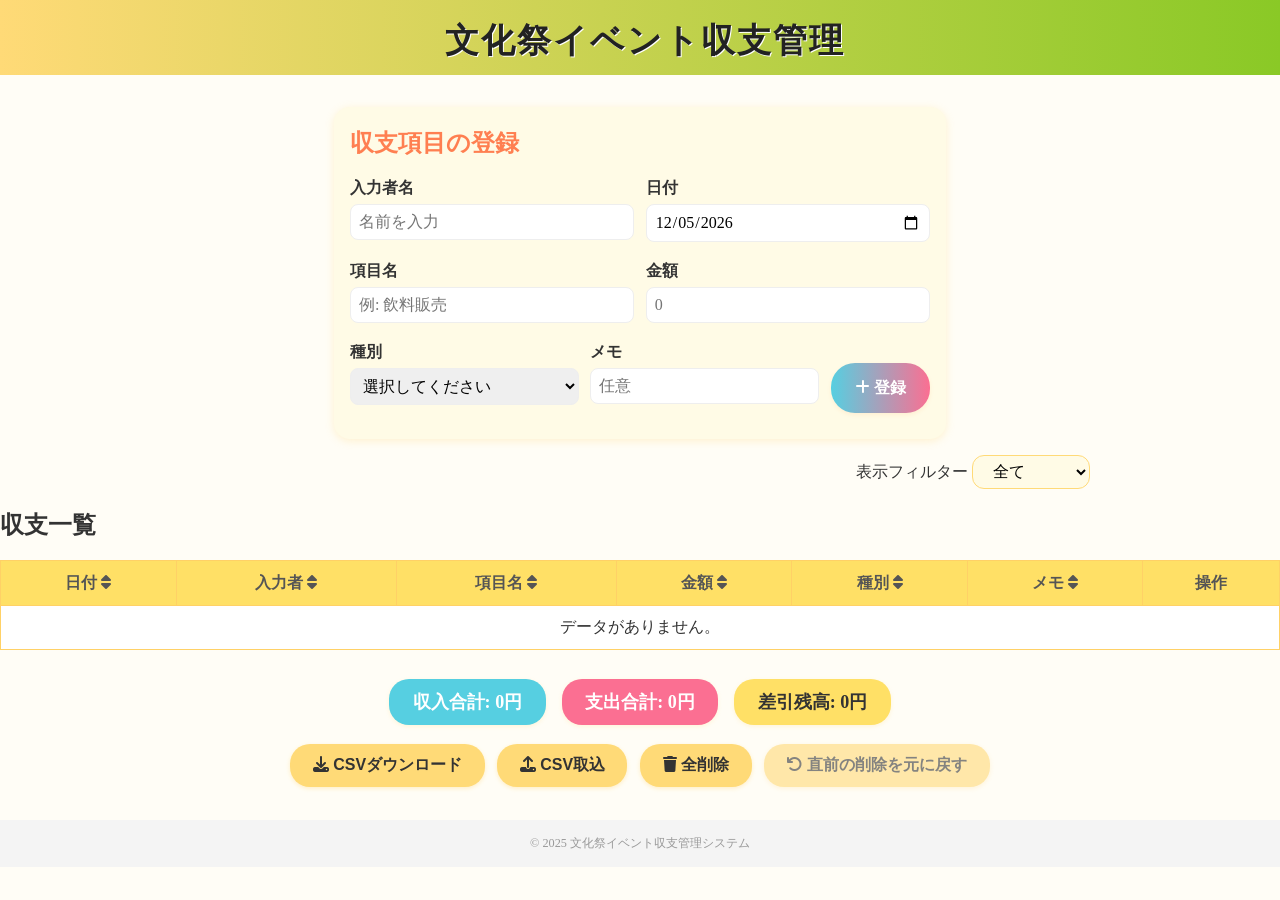
==== index.html @ 30faf842 "初回コミット" ====
<!DOCTYPE html>
<html lang="ja">
<head>
  <meta charset="UTF-8" />
  <meta name="viewport" content="width=device-width, initial-scale=1" />
  <title>文化祭イベント収支管理</title>
  <!-- 教科書体Webフォント（BIZ UD明朝を近似使用） -->
  <link href="https://fonts.googleapis.com/css2?family=BIZ+UDMincho:wght@400;700&display=swap" rel="stylesheet">
  <!-- アイコンCDN -->
  <link rel="stylesheet" href="https://cdnjs.cloudflare.com/ajax/libs/font-awesome/6.5.0/css/all.min.css" />
  <link rel="stylesheet" href="style.css" />
</head>
<body>
  <header>
    <h1><i class="fa-solid fa-sparkles"></i> 文化祭イベント収支管理</h1>
  </header>

  <main>
    <section class="form-section">
      <h2>収支項目の登録</h2>
      <form id="entry-form" autocomplete="off">
        <label>
          入力者名
          <input type="text" id="username" maxlength="20" placeholder="名前を入力" required />
        </label>
        <label>
          日付
          <input type="date" id="date" required />
        </label>
        <label>
          項目名
          <input type="text" id="item" maxlength="50" placeholder="例: 飲料販売" required />
        </label>
        <label>
          金額
          <input type="number" id="amount" min="0" step="1" placeholder="0" required />
        </label>
        <label>
          種別
          <select id="type" required>
            <option value="">選択してください</option>
            <option value="income">収入</option>
            <option value="expense">支出</option>
          </select>
        </label>
        <label>
          メモ
          <input type="text" id="memo" maxlength="50" placeholder="任意" />
        </label>
        <button type="submit" id="submit-btn">
          <i class="fa-solid fa-plus"></i> 登録
        </button>
        <button type="button" id="reset-btn" style="display:none;">
          <i class="fa-solid fa-rotate-left"></i> キャンセル
        </button>
      </form>
    </section>

    <section class="filter-section">
      <label>
        表示フィルター
        <select id="filter-type">
          <option value="all">全て</option>
          <option value="income">収入のみ</option>
          <option value="expense">支出のみ</option>
        </select>
      </label>
    </section>

    <section class="list-section">
      <h2>収支一覧</h2>
      <div class="table-scroll">
        <table id="entry-table">
          <thead>
            <tr>
              <th data-sort="date">日付 <i class="fa-solid fa-sort"></i></th>
              <th data-sort="username">入力者 <i class="fa-solid fa-sort"></i></th>
              <th data-sort="item">項目名 <i class="fa-solid fa-sort"></i></th>
              <th data-sort="amount">金額 <i class="fa-solid fa-sort"></i></th>
              <th data-sort="type">種別 <i class="fa-solid fa-sort"></i></th>
              <th data-sort="memo">メモ <i class="fa-solid fa-sort"></i></th>
              <th>操作</th>
            </tr>
          </thead>
          <tbody>
            <!-- JSで行を挿入 -->
          </tbody>
        </table>
      </div>
      <div class="pagination" id="pagination"></div>

      <div class="summary">
        <span id="total-income" class="summary-badge income">収入合計: 0円</span>
        <span id="total-expense" class="summary-badge expense">支出合計: 0円</span>
        <span id="balance" class="summary-badge balance">差引残高: 0円</span>
      </div>

      <div class="utility-buttons">
        <button id="download-csv"><i class="fa-solid fa-download"></i> CSVダウンロード</button>
        <input type="file" id="upload-csv" accept=".csv" style="display:none;" />
        <button id="upload-csv-btn"><i class="fa-solid fa-upload"></i> CSV取込</button>
        <button id="delete-all"><i class="fa-solid fa-trash"></i> 全削除</button>
        <button id="undo-btn" disabled><i class="fa-solid fa-undo"></i> 直前の削除を元に戻す</button>
      </div>
    </section>
  </main>

  <footer>
    <small>&copy; 2025 文化祭イベント収支管理システム</small>
  </footer>
  <script src="app.js"></script>
</body>
</html>
---- style.css ----
body {
  font-family: 'BIZ UD明朝', 'Yu Kyokasho', 'YuKyokasho', '游教科書体', 'Yu Mincho', serif;
  margin: 0;
  background: #fffdf6;
  color: #333;
}
header {
  background: linear-gradient(90deg, #ffda77 0%, #8ac926 100%);
  padding: 1.2em 0 0.7em 0;
  text-align: center;
}
header h1 {
  margin: 0;
  font-size: 2.1em;
  color: #222;
  letter-spacing: 0.06em;
  text-shadow: 1px 1px 0 #fff;
}
.form-section {
  background: #fffbe6;
  border-radius: 16px;
  box-shadow: 0 2px 8px #ffd16644;
  max-width: 580px;
  margin: 2em auto 1em auto;
  padding: 1.2em 1em 1.6em 1em;
}
.form-section h2 {
  margin-top: 0;
  color: #ff7f51;
  font-weight: bold;
}
#entry-form {
  display: flex;
  flex-wrap: wrap;
  gap: 0.7em 2%;
}
#entry-form label {
  flex: 1 1 220px;
  display: flex;
  flex-direction: column;
  margin-bottom: 0.5em;
  font-weight: bold;
}
#entry-form input, #entry-form select {
  font-family: inherit;
  font-size: 1em;
  margin-top: 0.3em;
  padding: 0.5em;
  border-radius: 8px;
  border: 1px solid #eee;
  outline: none;
  transition: border 0.2s;
}
#entry-form input:focus, #entry-form select:focus {
  border: 1.5px solid #8ac926;
}
#entry-form button {
  margin-top: 1.3em;
  padding: 0.7em 1.5em;
  font-size: 1em;
  background: linear-gradient(90deg, #56cfe1, #fb6f92);
  color: #fff;
  border: none;
  border-radius: 24px;
  font-weight: bold;
  cursor: pointer;
  transition: background 0.2s;
  box-shadow: 0 2px 4px #fa7e1e18;
}
#entry-form button:hover {
  background: linear-gradient(90deg, #fb6f92, #56cfe1);
}
.filter-section {
  text-align: right;
  max-width: 900px;
  margin: 1em auto 0.3em auto;
}
.filter-section select {
  padding: 0.4em 1em;
  border-radius: 12px;
  border: 1px solid #ffda77;
  background: #fffbe6;
  font-size: 1em;
}
.table-scroll {
  overflow-x: auto;
}
#entry-table {
  width: 100%;
  min-width: 720px;
  border-collapse: collapse;
  background: #fff;
  margin-bottom: 0.7em;
}
#entry-table th, #entry-table td {
  border: 1px solid #ffd166;
  padding: 0.7em 0.5em;
  text-align: center;
  font-size: 1em;
}
#entry-table th {
  background: #ffe066;
  color: #555;
  position: relative;
  cursor: pointer;
  user-select: none;
}
#entry-table th:hover {
  background: #ffb703;
}
#entry-table tr:nth-child(even) {
  background: #fffbe6;
}
#entry-table .edit-btn, #entry-table .delete-btn {
  padding: 0.4em 0.9em;
  border: none;
  border-radius: 14px;
  margin: 0 0.2em;
  font-size: 0.95em;
  cursor: pointer;
  transition: background 0.1s;
}
#entry-table .edit-btn {
  background: #8ac926;
  color: #fff;
}
#entry-table .edit-btn:hover {
  background: #56cfe1;
}
#entry-table .delete-btn {
  background: #fb6f92;
  color: #fff;
}
#entry-table .delete-btn:hover {
  background: #ff7f51;
}
.summary {
  display: flex;
  flex-wrap: wrap;
  gap: 1em;
  justify-content: center;
  align-items: center;
  margin: 0.7em 0;
}
.summary-badge {
  font-weight: bold;
  padding: 0.6em 1.3em;
  border-radius: 20px;
  font-size: 1.13em;
  box-shadow: 0 1.5px 4px #ffd16633;
}
.summary-badge.income { background: #56cfe1; color: #fff; }
.summary-badge.expense { background: #fb6f92; color: #fff; }
.summary-badge.balance { background: #ffe066; color: #333; }
.utility-buttons {
  display: flex;
  flex-wrap: wrap;
  gap: 0.8em;
  justify-content: center;
  margin-top: 1.2em;
}
.utility-buttons button {
  padding: 0.7em 1.4em;
  background: #ffda77;
  border: none;
  border-radius: 20px;
  font-weight: bold;
  font-size: 1em;
  color: #333;
  cursor: pointer;
  transition: background 0.2s;
  box-shadow: 0 1.5px 4px #ffd16655;
}
.utility-buttons button:disabled {
  opacity: 0.6;
  cursor: not-allowed;
}
.utility-buttons button:hover:not(:disabled) {
  background: #8ac926;
  color: #fff;
}
.utility-buttons input[type="file"] {
  display: none;
}
.pagination {
  text-align: center;
  margin: 1.1em 0 0.6em 0;
}
.pagination button {
  padding: 0.38em 0.8em;
  margin: 0 0.15em;
  border-radius: 8px;
  border: none;
  background: #ffe066;
  color: #555;
  font-weight: bold;
  cursor: pointer;
  font-size: 1em;
}
.pagination button.active,
.pagination button:hover {
  background: #ff7f51;
  color: #fff;
}
footer {
  text-align: center;
  padding: 1em 0;
  background: #f4f4f4;
  color: #999;
  margin-top: 2.2em;
  font-size: 0.92em;
}
@media (max-width: 600px) {
  .form-section, .filter-section, .list-section {
    max-width: 98vw;
    margin-left: auto;
    margin-right: auto;
    padding: 1em 0.2em;
  }
  #entry-form {
    flex-direction: column;
    gap: 0.7em 0;
  }
  #entry-table {
    min-width: 600px;
    font-size: 0.97em;
  }
  .summary-badge {
    font-size: 1em;
    padding: 0.5em 1em;
  }
  .utility-buttons {
    flex-direction: column;
    align-items: stretch;
    gap: 0.5em;
  }
}
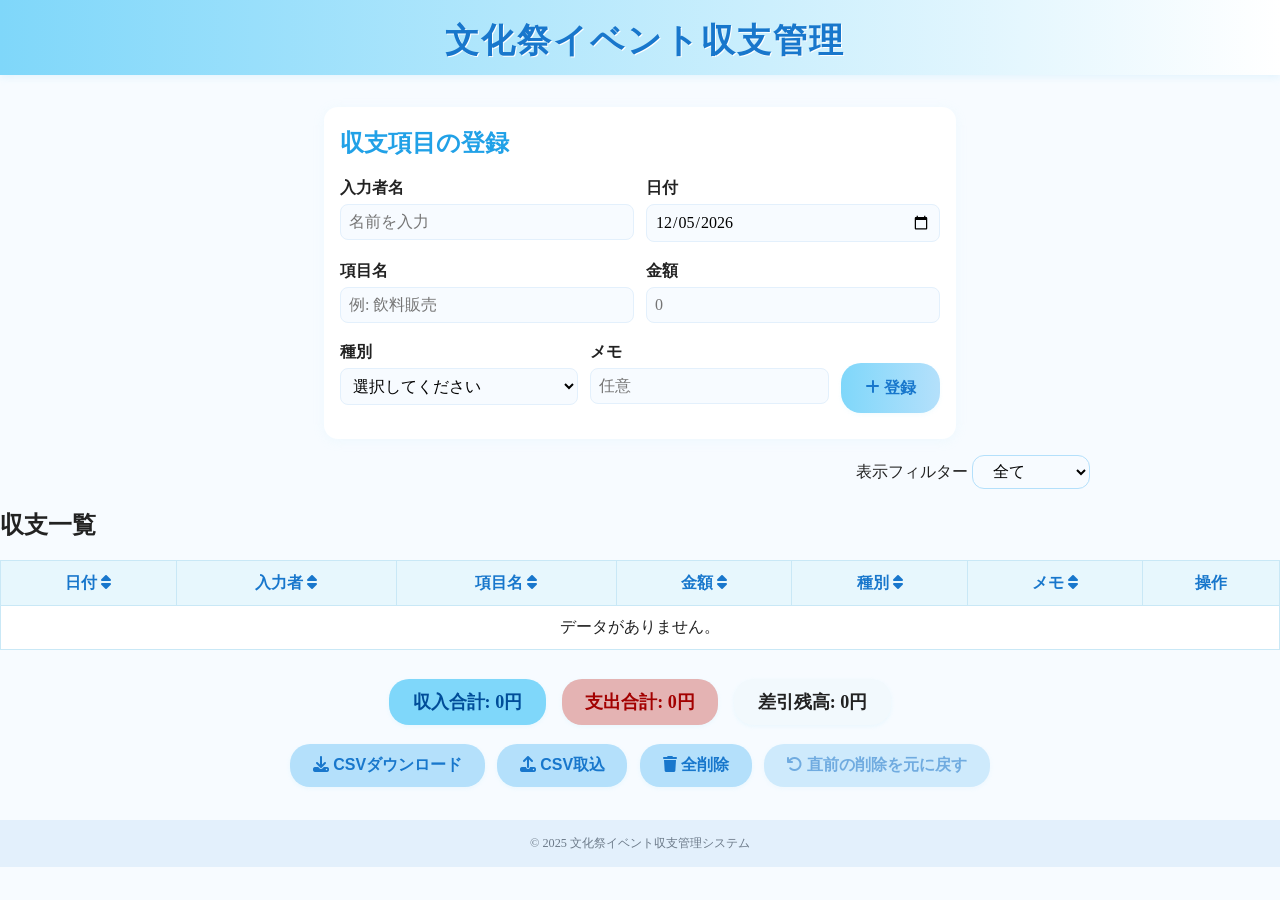
==== commit b0f48a34: "デザインとCSVエクスポートの修正" ====
--- a/index.html
+++ b/index.html
@@ -4,9 +4,9 @@
   <meta charset="UTF-8" />
   <meta name="viewport" content="width=device-width, initial-scale=1" />
   <title>文化祭イベント収支管理</title>
-  <!-- 教科書体Webフォント（BIZ UD明朝を近似使用） -->
+  <!-- BIZ UD明朝（教科書体近似） -->
   <link href="https://fonts.googleapis.com/css2?family=BIZ+UDMincho:wght@400;700&display=swap" rel="stylesheet">
-  <!-- アイコンCDN -->
+  <!-- FontAwesome for icons -->
   <link rel="stylesheet" href="https://cdnjs.cloudflare.com/ajax/libs/font-awesome/6.5.0/css/all.min.css" />
   <link rel="stylesheet" href="style.css" />
 </head>
@@ -14,7 +14,6 @@
   <header>
     <h1><i class="fa-solid fa-sparkles"></i> 文化祭イベント収支管理</h1>
   </header>
-
   <main>
     <section class="form-section">
       <h2>収支項目の登録</h2>
@@ -88,13 +87,11 @@
         </table>
       </div>
       <div class="pagination" id="pagination"></div>
-
       <div class="summary">
         <span id="total-income" class="summary-badge income">収入合計: 0円</span>
         <span id="total-expense" class="summary-badge expense">支出合計: 0円</span>
         <span id="balance" class="summary-badge balance">差引残高: 0円</span>
       </div>
-
       <div class="utility-buttons">
         <button id="download-csv"><i class="fa-solid fa-download"></i> CSVダウンロード</button>
         <input type="file" id="upload-csv" accept=".csv" style="display:none;" />
@@ -104,7 +101,6 @@
       </div>
     </section>
   </main>
-
   <footer>
     <small>&copy; 2025 文化祭イベント収支管理システム</small>
   </footer>
--- a/style.css
+++ b/style.css
@@ -1,32 +1,36 @@
 body {
   font-family: 'BIZ UD明朝', 'Yu Kyokasho', 'YuKyokasho', '游教科書体', 'Yu Mincho', serif;
   margin: 0;
-  background: #fffdf6;
-  color: #333;
-}
+  background: #f7fbff;
+  color: #222;
+}
+
 header {
-  background: linear-gradient(90deg, #ffda77 0%, #8ac926 100%);
+  background: linear-gradient(90deg, #7fd7fa 0%, #ffffff 100%);
   padding: 1.2em 0 0.7em 0;
   text-align: center;
+  box-shadow: 0 2px 8px #b5e3fa55;
 }
 header h1 {
   margin: 0;
   font-size: 2.1em;
-  color: #222;
+  color: #1877cc;
   letter-spacing: 0.06em;
   text-shadow: 1px 1px 0 #fff;
 }
+
+/* 入力フォーム */
 .form-section {
-  background: #fffbe6;
-  border-radius: 16px;
-  box-shadow: 0 2px 8px #ffd16644;
-  max-width: 580px;
+  background: #ffffff;
+  border-radius: 14px;
+  box-shadow: 0 2px 12px #b2ebfa22;
+  max-width: 600px;
   margin: 2em auto 1em auto;
   padding: 1.2em 1em 1.6em 1em;
 }
 .form-section h2 {
   margin-top: 0;
-  color: #ff7f51;
+  color: #21a1e7;
   font-weight: bold;
 }
 #entry-form {
@@ -47,28 +51,30 @@
   margin-top: 0.3em;
   padding: 0.5em;
   border-radius: 8px;
-  border: 1px solid #eee;
+  border: 1px solid #e3f0fc;
   outline: none;
   transition: border 0.2s;
+  background: #f7fbff;
 }
 #entry-form input:focus, #entry-form select:focus {
-  border: 1.5px solid #8ac926;
+  border: 1.5px solid #21a1e7;
 }
 #entry-form button {
   margin-top: 1.3em;
   padding: 0.7em 1.5em;
   font-size: 1em;
-  background: linear-gradient(90deg, #56cfe1, #fb6f92);
-  color: #fff;
-  border: none;
-  border-radius: 24px;
+  background: linear-gradient(90deg, #7fd7fa, #b4e0fb);
+  color: #1877cc;
+  border: none;
+  border-radius: 20px;
   font-weight: bold;
   cursor: pointer;
   transition: background 0.2s;
-  box-shadow: 0 2px 4px #fa7e1e18;
+  box-shadow: 0 2px 4px #b2ebfa24;
 }
 #entry-form button:hover {
-  background: linear-gradient(90deg, #fb6f92, #56cfe1);
+  background: linear-gradient(90deg, #b4e0fb, #7fd7fa);
+  color: #004d99;
 }
 .filter-section {
   text-align: right;
@@ -78,8 +84,8 @@
 .filter-section select {
   padding: 0.4em 1em;
   border-radius: 12px;
-  border: 1px solid #ffda77;
-  background: #fffbe6;
+  border: 1px solid #b4e0fb;
+  background: #f7fbff;
   font-size: 1em;
 }
 .table-scroll {
@@ -93,23 +99,23 @@
   margin-bottom: 0.7em;
 }
 #entry-table th, #entry-table td {
-  border: 1px solid #ffd166;
+  border: 1px solid #c9e8f6;
   padding: 0.7em 0.5em;
   text-align: center;
   font-size: 1em;
 }
 #entry-table th {
-  background: #ffe066;
-  color: #555;
+  background: #e7f7fd;
+  color: #1877cc;
   position: relative;
   cursor: pointer;
   user-select: none;
 }
 #entry-table th:hover {
-  background: #ffb703;
+  background: #b4e0fb;
 }
 #entry-table tr:nth-child(even) {
-  background: #fffbe6;
+  background: #f2f9fd;
 }
 #entry-table .edit-btn, #entry-table .delete-btn {
   padding: 0.4em 0.9em;
@@ -121,18 +127,20 @@
   transition: background 0.1s;
 }
 #entry-table .edit-btn {
-  background: #8ac926;
+  background: #7fd7fa;
+  color: #1877cc;
+}
+#entry-table .edit-btn:hover {
+  background: #21a1e7;
   color: #fff;
 }
-#entry-table .edit-btn:hover {
-  background: #56cfe1;
-}
 #entry-table .delete-btn {
-  background: #fb6f92;
+  background: #e4b3b3;
+  color: #a30000;
+}
+#entry-table .delete-btn:hover {
+  background: #c9e8f6;
   color: #fff;
-}
-#entry-table .delete-btn:hover {
-  background: #ff7f51;
 }
 .summary {
   display: flex;
@@ -147,11 +155,13 @@
   padding: 0.6em 1.3em;
   border-radius: 20px;
   font-size: 1.13em;
-  box-shadow: 0 1.5px 4px #ffd16633;
-}
-.summary-badge.income { background: #56cfe1; color: #fff; }
-.summary-badge.expense { background: #fb6f92; color: #fff; }
-.summary-badge.balance { background: #ffe066; color: #333; }
+  box-shadow: 0 1.5px 4px #b2ebfa33;
+  background: #e7f7fd;
+  color: #1877cc;
+}
+.summary-badge.income { background: #7fd7fa; color: #004d99; }
+.summary-badge.expense { background: #e4b3b3; color: #a30000; }
+.summary-badge.balance { background: #f2f9fd; color: #222; }
 .utility-buttons {
   display: flex;
   flex-wrap: wrap;
@@ -161,23 +171,23 @@
 }
 .utility-buttons button {
   padding: 0.7em 1.4em;
-  background: #ffda77;
+  background: #b4e0fb;
   border: none;
   border-radius: 20px;
   font-weight: bold;
   font-size: 1em;
-  color: #333;
+  color: #1877cc;
   cursor: pointer;
   transition: background 0.2s;
-  box-shadow: 0 1.5px 4px #ffd16655;
+  box-shadow: 0 1.5px 4px #b2ebfa33;
 }
 .utility-buttons button:disabled {
   opacity: 0.6;
   cursor: not-allowed;
 }
 .utility-buttons button:hover:not(:disabled) {
-  background: #8ac926;
-  color: #fff;
+  background: #7fd7fa;
+  color: #004d99;
 }
 .utility-buttons input[type="file"] {
   display: none;
@@ -191,28 +201,28 @@
   margin: 0 0.15em;
   border-radius: 8px;
   border: none;
-  background: #ffe066;
-  color: #555;
+  background: #e7f7fd;
+  color: #1877cc;
   font-weight: bold;
   cursor: pointer;
   font-size: 1em;
 }
 .pagination button.active,
 .pagination button:hover {
-  background: #ff7f51;
+  background: #7fd7fa;
   color: #fff;
 }
 footer {
   text-align: center;
   padding: 1em 0;
-  background: #f4f4f4;
-  color: #999;
+  background: #e3f0fc;
+  color: #6c7a89;
   margin-top: 2.2em;
   font-size: 0.92em;
 }
-@media (max-width: 600px) {
+@media (max-width: 700px) {
   .form-section, .filter-section, .list-section {
-    max-width: 98vw;
+    max-width: 99vw;
     margin-left: auto;
     margin-right: auto;
     padding: 1em 0.2em;
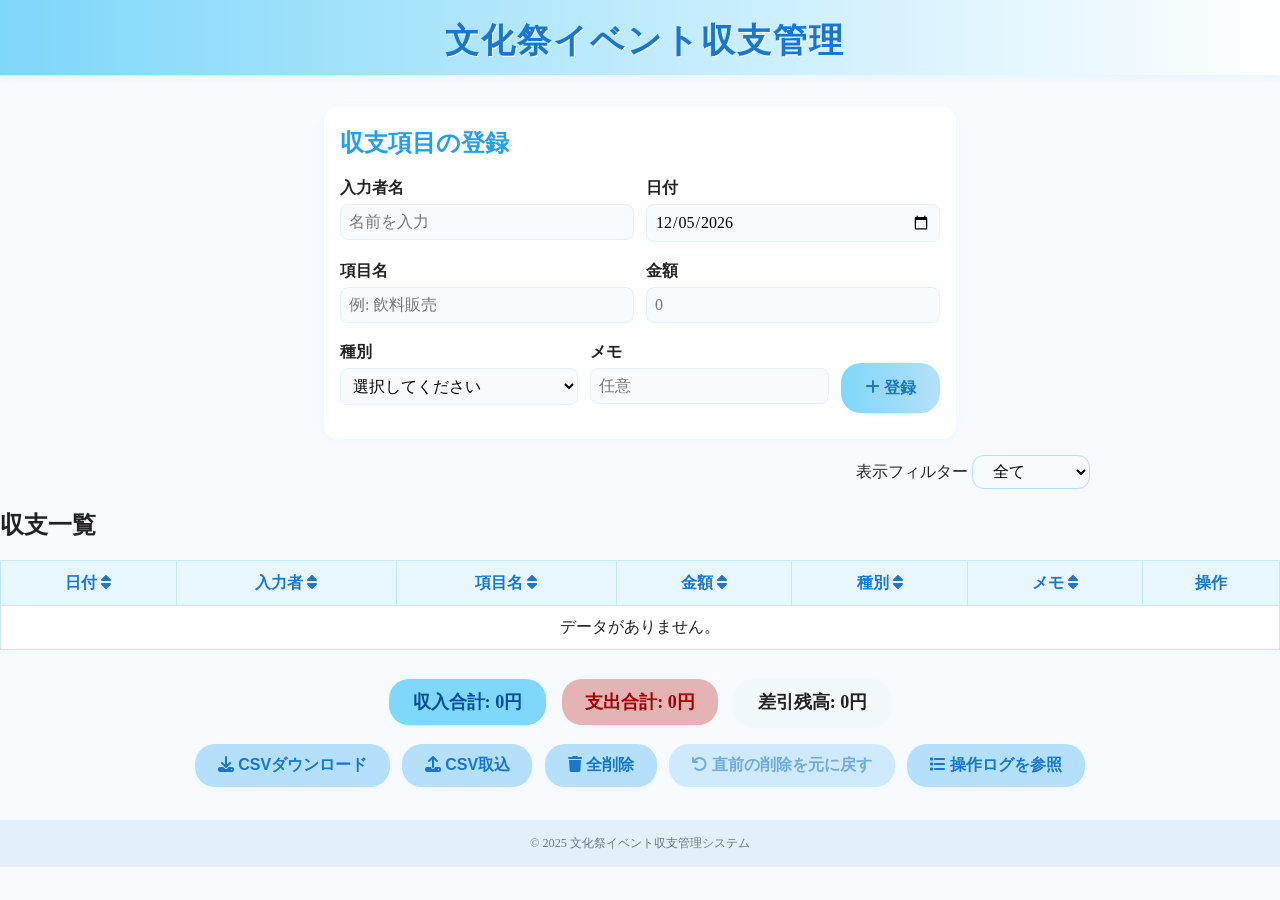
==== commit 753bd45f: "操作ログ機能の追加とUI改善" ====
--- a/index.html
+++ b/index.html
@@ -6,7 +6,6 @@
   <title>文化祭イベント収支管理</title>
   <!-- BIZ UD明朝（教科書体近似） -->
   <link href="https://fonts.googleapis.com/css2?family=BIZ+UDMincho:wght@400;700&display=swap" rel="stylesheet">
-  <!-- FontAwesome for icons -->
   <link rel="stylesheet" href="https://cdnjs.cloudflare.com/ajax/libs/font-awesome/6.5.0/css/all.min.css" />
   <link rel="stylesheet" href="style.css" />
 </head>
@@ -98,8 +97,19 @@
         <button id="upload-csv-btn"><i class="fa-solid fa-upload"></i> CSV取込</button>
         <button id="delete-all"><i class="fa-solid fa-trash"></i> 全削除</button>
         <button id="undo-btn" disabled><i class="fa-solid fa-undo"></i> 直前の削除を元に戻す</button>
+        <button id="show-log-btn"><i class="fa-solid fa-list"></i> 操作ログを参照</button>
       </div>
     </section>
+
+    <!-- 操作ログモーダル -->
+    <div id="log-modal" class="modal" style="display:none;">
+      <div class="modal-content">
+        <span id="close-log-modal" class="close">&times;</span>
+        <h3>操作ログ</h3>
+        <ul id="log-list"></ul>
+      </div>
+    </div>
+
   </main>
   <footer>
     <small>&copy; 2025 文化祭イベント収支管理システム</small>
--- a/style.css
+++ b/style.css
@@ -245,3 +245,52 @@
     gap: 0.5em;
   }
 }
+/* ...これまでのスタイル... */
+
+/* 操作ログモーダル */
+.modal {
+  position: fixed;
+  z-index: 1000;
+  left: 0; top: 0;
+  width: 100vw; height: 100vh;
+  background: rgba(0,0,0,0.18);
+  display: flex;
+  align-items: center;
+  justify-content: center;
+}
+.modal-content {
+  background: #fff;
+  padding: 2em 1.2em 1.3em 1.2em;
+  border-radius: 12px;
+  min-width: 320px;
+  max-width: 95vw;
+  max-height: 80vh;
+  overflow-y: auto;
+  box-shadow: 0 4px 24px #21a1e733;
+  position: relative;
+}
+.close {
+  position: absolute;
+  top: 10px; right: 18px;
+  font-size: 2em;
+  color: #aaa;
+  cursor: pointer;
+  transition: color 0.2s;
+}
+.close:hover {
+  color: #21a1e7;
+}
+#log-list {
+  padding-left: 1.1em;
+  margin-top: 1em;
+  list-style: disc inside;
+  font-size: 1em;
+  color: #444;
+  max-height: 60vh;
+  overflow-y: auto;
+}
+#log-list li {
+  margin-bottom: 0.6em;
+  border-bottom: 1px dotted #c9e8f6;
+  padding-bottom: 0.2em;
+}
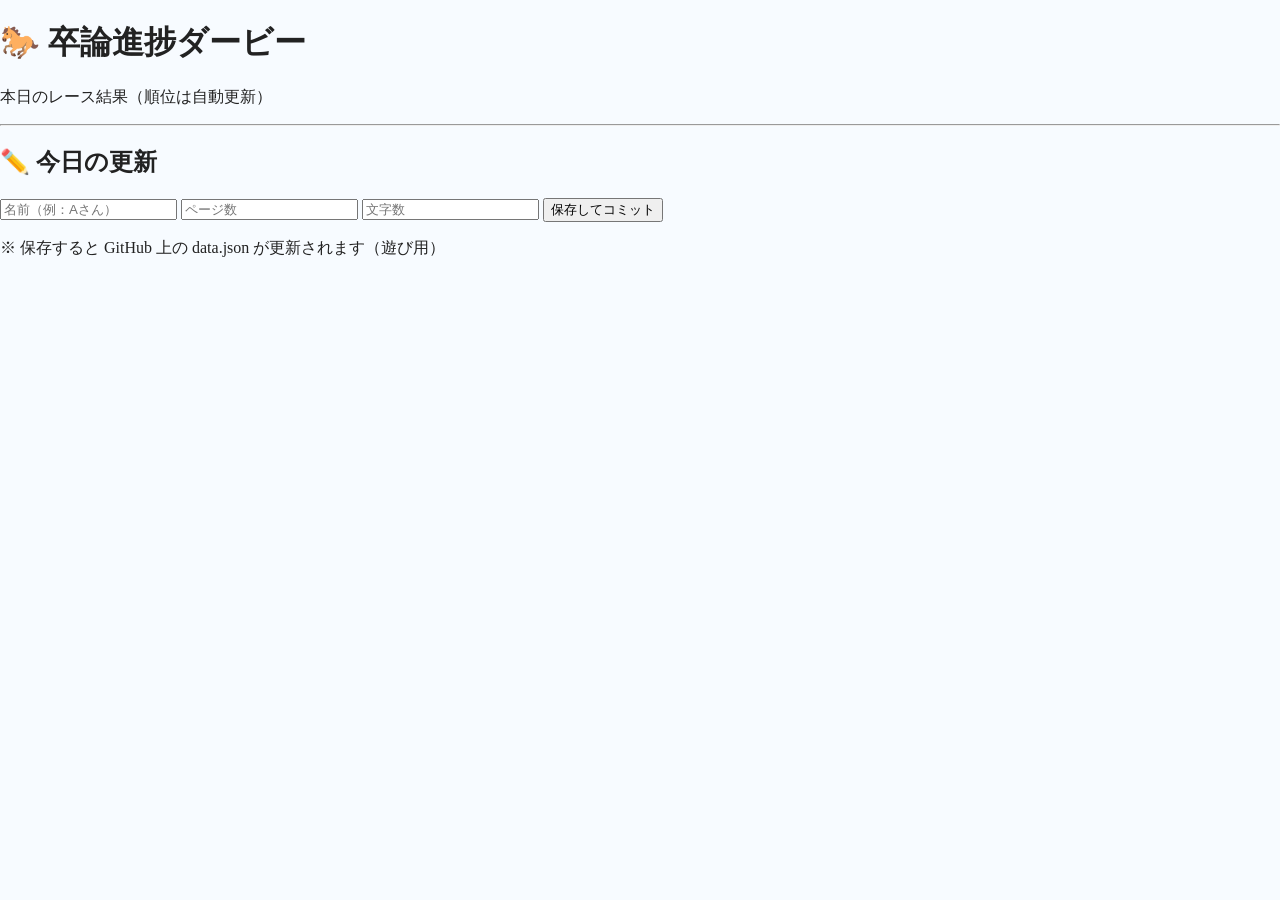
==== commit 6f4f1c95: "Revise index.html for new project theme and features Updated the HTML structure and content to refle" ====
--- a/index.html
+++ b/index.html
@@ -1,119 +1,32 @@
 <!DOCTYPE html>
 <html lang="ja">
 <head>
-  <meta charset="UTF-8" />
-  <meta name="viewport" content="width=device-width, initial-scale=1" />
-  <title>文化祭イベント収支管理</title>
-  <!-- BIZ UD明朝（教科書体近似） -->
-  <link href="https://fonts.googleapis.com/css2?family=BIZ+UDMincho:wght@400;700&display=swap" rel="stylesheet">
-  <link rel="stylesheet" href="https://cdnjs.cloudflare.com/ajax/libs/font-awesome/6.5.0/css/all.min.css" />
-  <link rel="stylesheet" href="style.css" />
+  <meta charset="UTF-8">
+  <title>🐎 卒論進捗ダービー</title>
+  <link rel="stylesheet" href="style.css">
 </head>
 <body>
-  <header>
-    <h1><i class="fa-solid fa-sparkles"></i> 文化祭イベント収支管理</h1>
-  </header>
-  <main>
-    <section class="form-section">
-      <h2>収支項目の登録</h2>
-      <form id="entry-form" autocomplete="off">
-        <label>
-          入力者名
-          <input type="text" id="username" maxlength="20" placeholder="名前を入力" required />
-        </label>
-        <label>
-          日付
-          <input type="date" id="date" required />
-        </label>
-        <label>
-          項目名
-          <input type="text" id="item" maxlength="50" placeholder="例: 飲料販売" required />
-        </label>
-        <label>
-          金額
-          <input type="number" id="amount" min="0" step="1" placeholder="0" required />
-        </label>
-        <label>
-          種別
-          <select id="type" required>
-            <option value="">選択してください</option>
-            <option value="income">収入</option>
-            <option value="expense">支出</option>
-          </select>
-        </label>
-        <label>
-          メモ
-          <input type="text" id="memo" maxlength="50" placeholder="任意" />
-        </label>
-        <button type="submit" id="submit-btn">
-          <i class="fa-solid fa-plus"></i> 登録
-        </button>
-        <button type="button" id="reset-btn" style="display:none;">
-          <i class="fa-solid fa-rotate-left"></i> キャンセル
-        </button>
-      </form>
-    </section>
 
-    <section class="filter-section">
-      <label>
-        表示フィルター
-        <select id="filter-type">
-          <option value="all">全て</option>
-          <option value="income">収入のみ</option>
-          <option value="expense">支出のみ</option>
-        </select>
-      </label>
-    </section>
+  <h1>🐎 卒論進捗ダービー</h1>
+  <p class="subtitle">本日のレース結果（順位は自動更新）</p>
 
-    <section class="list-section">
-      <h2>収支一覧</h2>
-      <div class="table-scroll">
-        <table id="entry-table">
-          <thead>
-            <tr>
-              <th data-sort="date">日付 <i class="fa-solid fa-sort"></i></th>
-              <th data-sort="username">入力者 <i class="fa-solid fa-sort"></i></th>
-              <th data-sort="item">項目名 <i class="fa-solid fa-sort"></i></th>
-              <th data-sort="amount">金額 <i class="fa-solid fa-sort"></i></th>
-              <th data-sort="type">種別 <i class="fa-solid fa-sort"></i></th>
-              <th data-sort="memo">メモ <i class="fa-solid fa-sort"></i></th>
-              <th>操作</th>
-            </tr>
-          </thead>
-          <tbody>
-            <!-- JSで行を挿入 -->
-          </tbody>
-        </table>
-      </div>
-      <div class="pagination" id="pagination"></div>
-      <div class="summary">
-        <span id="total-income" class="summary-badge income">収入合計: 0円</span>
-        <span id="total-expense" class="summary-badge expense">支出合計: 0円</span>
-        <span id="balance" class="summary-badge balance">差引残高: 0円</span>
-      </div>
-      <div class="utility-buttons">
-        <button id="download-csv"><i class="fa-solid fa-download"></i> CSVダウンロード</button>
-        <input type="file" id="upload-csv" accept=".csv" style="display:none;" />
-        <button id="upload-csv-btn"><i class="fa-solid fa-upload"></i> CSV取込</button>
-        <button id="delete-all"><i class="fa-solid fa-trash"></i> 全削除</button>
-        <button id="undo-btn" disabled><i class="fa-solid fa-undo"></i> 直前の削除を元に戻す</button>
-        <button id="show-log-btn"><i class="fa-solid fa-list"></i> 操作ログを参照</button>
-      </div>
-    </section>
+  <div id="race"></div>
 
-    <!-- 操作ログモーダル -->
-    <div id="log-modal" class="modal" style="display:none;">
-      <div class="modal-content">
-        <span id="close-log-modal" class="close">&times;</span>
-        <h3>操作ログ</h3>
-        <ul id="log-list"></ul>
-      </div>
-    </div>
+  <hr>
 
-  </main>
-  <footer>
-    <small>&copy; 2025 文化祭イベント収支管理システム</small>
-  </footer>
-  <script src="app.js"></script>
+  <h2>✏️ 今日の更新</h2>
+
+  <div class="form">
+    <input id="name" placeholder="名前（例：Aさん）">
+    <input id="pages" type="number" placeholder="ページ数">
+    <input id="chars" type="number" placeholder="文字数">
+    <button onclick="save()">保存してコミット</button>
+  </div>
+
+  <p class="note">
+    ※ 保存すると GitHub 上の data.json が更新されます（遊び用）
+  </p>
+
+  <script src="script.js"></script>
 </body>
 </html>
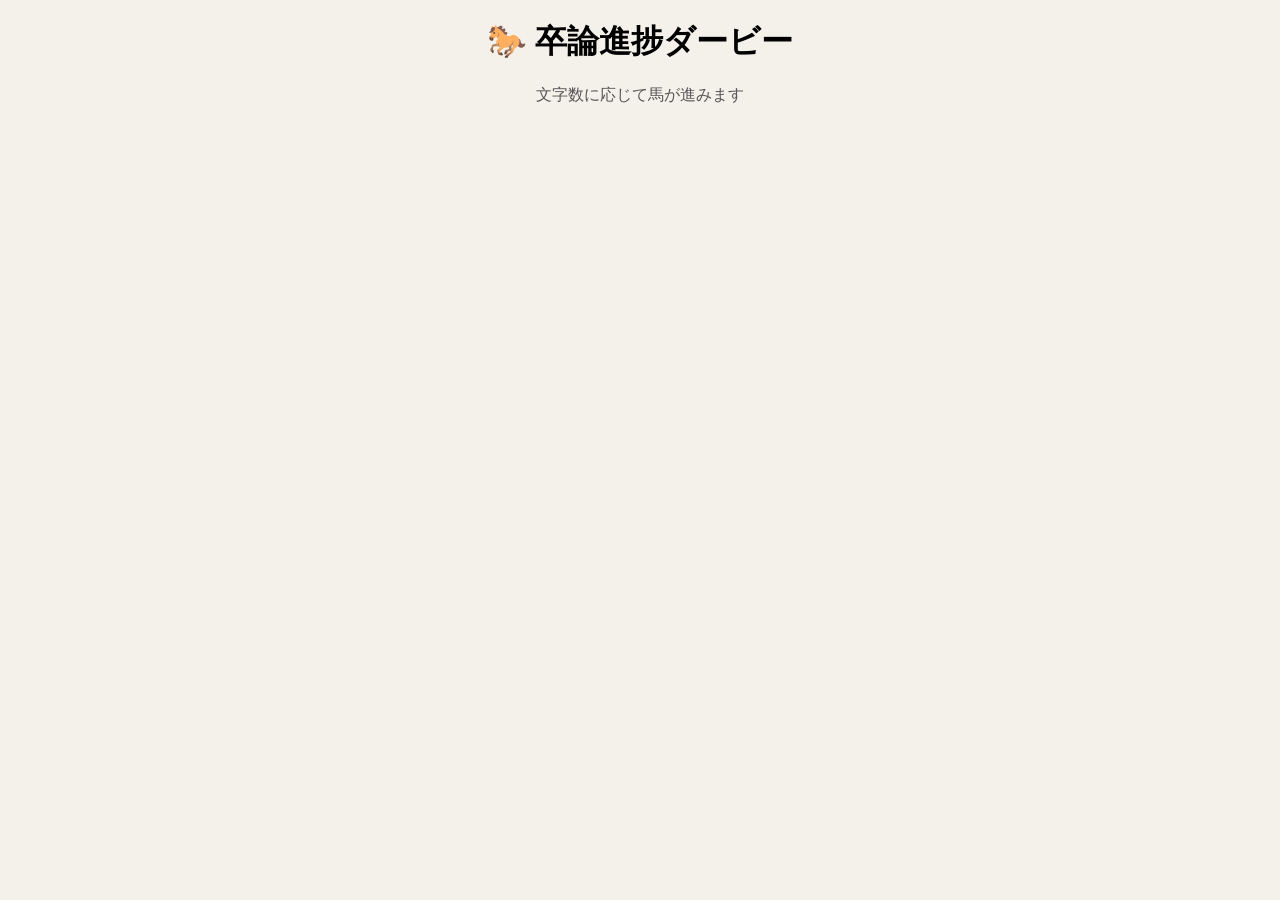
==== commit b527552a: "Revise subtitle and change race div structure Updated the subtitle and modified the race track struc" ====
--- a/index.html
+++ b/index.html
@@ -7,26 +7,11 @@
 </head>
 <body>
 
-  <h1>🐎 卒論進捗ダービー</h1>
-  <p class="subtitle">本日のレース結果（順位は自動更新）</p>
+<h1>🐎 卒論進捗ダービー</h1>
+<p class="subtitle">文字数に応じて馬が進みます</p>
 
-  <div id="race"></div>
+<div id="track"></div>
 
-  <hr>
-
-  <h2>✏️ 今日の更新</h2>
-
-  <div class="form">
-    <input id="name" placeholder="名前（例：Aさん）">
-    <input id="pages" type="number" placeholder="ページ数">
-    <input id="chars" type="number" placeholder="文字数">
-    <button onclick="save()">保存してコミット</button>
-  </div>
-
-  <p class="note">
-    ※ 保存すると GitHub 上の data.json が更新されます（遊び用）
-  </p>
-
-  <script src="script.js"></script>
+<script src="script.js"></script>
 </body>
 </html>
--- a/style.css
+++ b/style.css
@@ -1,296 +1,71 @@
 body {
-  font-family: 'BIZ UD明朝', 'Yu Kyokasho', 'YuKyokasho', '游教科書体', 'Yu Mincho', serif;
-  margin: 0;
-  background: #f7fbff;
-  color: #222;
+  font-family: "Yu Gothic", sans-serif;
+  background: #f4f1ea;
+  text-align: center;
+  padding-bottom: 50px;
 }
 
-header {
-  background: linear-gradient(90deg, #7fd7fa 0%, #ffffff 100%);
-  padding: 1.2em 0 0.7em 0;
-  text-align: center;
-  box-shadow: 0 2px 8px #b5e3fa55;
-}
-header h1 {
-  margin: 0;
-  font-size: 2.1em;
-  color: #1877cc;
-  letter-spacing: 0.06em;
-  text-shadow: 1px 1px 0 #fff;
+h1 {
+  margin-top: 20px;
 }
 
-/* 入力フォーム */
-.form-section {
+.subtitle {
+  color: #555;
+}
+
+hr {
+  margin: 40px auto;
+  width: 60%;
+}
+
+.card {
   background: #ffffff;
-  border-radius: 14px;
-  box-shadow: 0 2px 12px #b2ebfa22;
-  max-width: 600px;
-  margin: 2em auto 1em auto;
-  padding: 1.2em 1em 1.6em 1em;
+  margin: 15px auto;
+  padding: 15px;
+  width: 340px;
+  border-radius: 12px;
+  box-shadow: 0 3px 8px rgba(0,0,0,0.15);
 }
-.form-section h2 {
-  margin-top: 0;
-  color: #21a1e7;
+
+.rank {
+  font-size: 26px;
   font-weight: bold;
 }
-#entry-form {
-  display: flex;
-  flex-wrap: wrap;
-  gap: 0.7em 2%;
+
+.name {
+  font-size: 20px;
+  margin-top: 6px;
 }
-#entry-form label {
-  flex: 1 1 220px;
-  display: flex;
-  flex-direction: column;
-  margin-bottom: 0.5em;
+
+.stats {
+  margin-top: 8px;
+  font-size: 16px;
+}
+
+.title {
+  margin-top: 10px;
+  font-size: 18px;
   font-weight: bold;
 }
-#entry-form input, #entry-form select {
-  font-family: inherit;
-  font-size: 1em;
-  margin-top: 0.3em;
-  padding: 0.5em;
-  border-radius: 8px;
-  border: 1px solid #e3f0fc;
-  outline: none;
-  transition: border 0.2s;
-  background: #f7fbff;
+
+.form {
+  margin-top: 20px;
 }
-#entry-form input:focus, #entry-form select:focus {
-  border: 1.5px solid #21a1e7;
+
+.form input {
+  margin: 5px;
+  padding: 8px;
+  width: 160px;
 }
-#entry-form button {
-  margin-top: 1.3em;
-  padding: 0.7em 1.5em;
-  font-size: 1em;
-  background: linear-gradient(90deg, #7fd7fa, #b4e0fb);
-  color: #1877cc;
-  border: none;
-  border-radius: 20px;
-  font-weight: bold;
+
+.form button {
+  padding: 8px 20px;
+  margin-top: 10px;
+  font-size: 16px;
   cursor: pointer;
-  transition: background 0.2s;
-  box-shadow: 0 2px 4px #b2ebfa24;
 }
-#entry-form button:hover {
-  background: linear-gradient(90deg, #b4e0fb, #7fd7fa);
-  color: #004d99;
+
+.note {
+  font-size: 12px;
+  color: #666;
 }
-.filter-section {
-  text-align: right;
-  max-width: 900px;
-  margin: 1em auto 0.3em auto;
-}
-.filter-section select {
-  padding: 0.4em 1em;
-  border-radius: 12px;
-  border: 1px solid #b4e0fb;
-  background: #f7fbff;
-  font-size: 1em;
-}
-.table-scroll {
-  overflow-x: auto;
-}
-#entry-table {
-  width: 100%;
-  min-width: 720px;
-  border-collapse: collapse;
-  background: #fff;
-  margin-bottom: 0.7em;
-}
-#entry-table th, #entry-table td {
-  border: 1px solid #c9e8f6;
-  padding: 0.7em 0.5em;
-  text-align: center;
-  font-size: 1em;
-}
-#entry-table th {
-  background: #e7f7fd;
-  color: #1877cc;
-  position: relative;
-  cursor: pointer;
-  user-select: none;
-}
-#entry-table th:hover {
-  background: #b4e0fb;
-}
-#entry-table tr:nth-child(even) {
-  background: #f2f9fd;
-}
-#entry-table .edit-btn, #entry-table .delete-btn {
-  padding: 0.4em 0.9em;
-  border: none;
-  border-radius: 14px;
-  margin: 0 0.2em;
-  font-size: 0.95em;
-  cursor: pointer;
-  transition: background 0.1s;
-}
-#entry-table .edit-btn {
-  background: #7fd7fa;
-  color: #1877cc;
-}
-#entry-table .edit-btn:hover {
-  background: #21a1e7;
-  color: #fff;
-}
-#entry-table .delete-btn {
-  background: #e4b3b3;
-  color: #a30000;
-}
-#entry-table .delete-btn:hover {
-  background: #c9e8f6;
-  color: #fff;
-}
-.summary {
-  display: flex;
-  flex-wrap: wrap;
-  gap: 1em;
-  justify-content: center;
-  align-items: center;
-  margin: 0.7em 0;
-}
-.summary-badge {
-  font-weight: bold;
-  padding: 0.6em 1.3em;
-  border-radius: 20px;
-  font-size: 1.13em;
-  box-shadow: 0 1.5px 4px #b2ebfa33;
-  background: #e7f7fd;
-  color: #1877cc;
-}
-.summary-badge.income { background: #7fd7fa; color: #004d99; }
-.summary-badge.expense { background: #e4b3b3; color: #a30000; }
-.summary-badge.balance { background: #f2f9fd; color: #222; }
-.utility-buttons {
-  display: flex;
-  flex-wrap: wrap;
-  gap: 0.8em;
-  justify-content: center;
-  margin-top: 1.2em;
-}
-.utility-buttons button {
-  padding: 0.7em 1.4em;
-  background: #b4e0fb;
-  border: none;
-  border-radius: 20px;
-  font-weight: bold;
-  font-size: 1em;
-  color: #1877cc;
-  cursor: pointer;
-  transition: background 0.2s;
-  box-shadow: 0 1.5px 4px #b2ebfa33;
-}
-.utility-buttons button:disabled {
-  opacity: 0.6;
-  cursor: not-allowed;
-}
-.utility-buttons button:hover:not(:disabled) {
-  background: #7fd7fa;
-  color: #004d99;
-}
-.utility-buttons input[type="file"] {
-  display: none;
-}
-.pagination {
-  text-align: center;
-  margin: 1.1em 0 0.6em 0;
-}
-.pagination button {
-  padding: 0.38em 0.8em;
-  margin: 0 0.15em;
-  border-radius: 8px;
-  border: none;
-  background: #e7f7fd;
-  color: #1877cc;
-  font-weight: bold;
-  cursor: pointer;
-  font-size: 1em;
-}
-.pagination button.active,
-.pagination button:hover {
-  background: #7fd7fa;
-  color: #fff;
-}
-footer {
-  text-align: center;
-  padding: 1em 0;
-  background: #e3f0fc;
-  color: #6c7a89;
-  margin-top: 2.2em;
-  font-size: 0.92em;
-}
-@media (max-width: 700px) {
-  .form-section, .filter-section, .list-section {
-    max-width: 99vw;
-    margin-left: auto;
-    margin-right: auto;
-    padding: 1em 0.2em;
-  }
-  #entry-form {
-    flex-direction: column;
-    gap: 0.7em 0;
-  }
-  #entry-table {
-    min-width: 600px;
-    font-size: 0.97em;
-  }
-  .summary-badge {
-    font-size: 1em;
-    padding: 0.5em 1em;
-  }
-  .utility-buttons {
-    flex-direction: column;
-    align-items: stretch;
-    gap: 0.5em;
-  }
-}
-/* ...これまでのスタイル... */
-
-/* 操作ログモーダル */
-.modal {
-  position: fixed;
-  z-index: 1000;
-  left: 0; top: 0;
-  width: 100vw; height: 100vh;
-  background: rgba(0,0,0,0.18);
-  display: flex;
-  align-items: center;
-  justify-content: center;
-}
-.modal-content {
-  background: #fff;
-  padding: 2em 1.2em 1.3em 1.2em;
-  border-radius: 12px;
-  min-width: 320px;
-  max-width: 95vw;
-  max-height: 80vh;
-  overflow-y: auto;
-  box-shadow: 0 4px 24px #21a1e733;
-  position: relative;
-}
-.close {
-  position: absolute;
-  top: 10px; right: 18px;
-  font-size: 2em;
-  color: #aaa;
-  cursor: pointer;
-  transition: color 0.2s;
-}
-.close:hover {
-  color: #21a1e7;
-}
-#log-list {
-  padding-left: 1.1em;
-  margin-top: 1em;
-  list-style: disc inside;
-  font-size: 1em;
-  color: #444;
-  max-height: 60vh;
-  overflow-y: auto;
-}
-#log-list li {
-  margin-bottom: 0.6em;
-  border-bottom: 1px dotted #c9e8f6;
-  padding-bottom: 0.2em;
-}
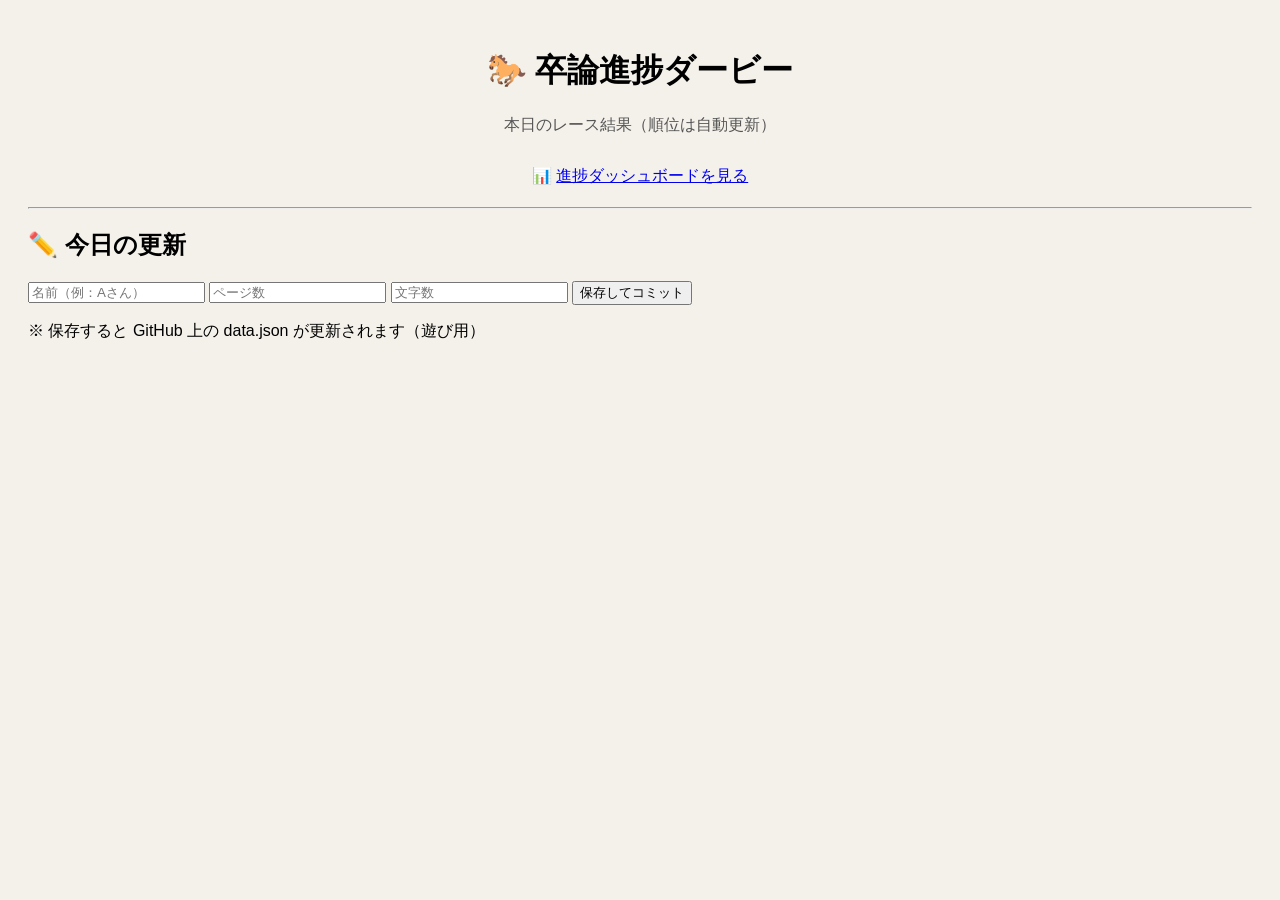
==== commit 4789b166: "Enhance index.html with race and dashboard features Added race display and progress dashboard link." ====
--- a/index.html
+++ b/index.html
@@ -7,11 +7,33 @@
 </head>
 <body>
 
-<h1>🐎 卒論進捗ダービー</h1>
-<p class="subtitle">文字数に応じて馬が進みます</p>
+  <h1>🐎 卒論進捗ダービー</h1>
+  <p class="subtitle">本日のレース結果（順位は自動更新）</p>
 
-<div id="track"></div>
+  <!-- レース表示 -->
+  <div id="race"></div>
 
-<script src="script.js"></script>
+  <!-- ▼▼▼ ここが④：ダッシュボードへの入り口 ▼▼▼ -->
+  <p style="text-align:center; margin: 20px 0;">
+    📊 <a href="dashboard.html">進捗ダッシュボードを見る</a>
+  </p>
+  <!-- ▲▲▲ ここまで ▲▲▲ -->
+
+  <hr>
+
+  <h2>✏️ 今日の更新</h2>
+
+  <div class="form">
+    <input id="name" placeholder="名前（例：Aさん）">
+    <input id="pages" type="number" placeholder="ページ数">
+    <input id="chars" type="number" placeholder="文字数">
+    <button onclick="save()">保存してコミット</button>
+  </div>
+
+  <p class="note">
+    ※ 保存すると GitHub 上の data.json が更新されます（遊び用）
+  </p>
+
+  <script src="script.js"></script>
 </body>
 </html>
--- a/style.css
+++ b/style.css
@@ -1,71 +1,52 @@
 body {
   font-family: "Yu Gothic", sans-serif;
   background: #f4f1ea;
-  text-align: center;
-  padding-bottom: 50px;
+  padding: 20px;
 }
 
 h1 {
-  margin-top: 20px;
+  text-align: center;
 }
 
 .subtitle {
+  text-align: center;
   color: #555;
+  margin-bottom: 30px;
 }
 
-hr {
-  margin: 40px auto;
-  width: 60%;
+/* 1人分のレーン */
+.lane {
+  background: #fff;
+  margin: 20px auto;
+  padding: 15px;
+  width: 90%;
+  max-width: 900px;
+  border-radius: 12px;
+  box-shadow: 0 2px 6px rgba(0,0,0,0.15);
 }
 
-.card {
-  background: #ffffff;
-  margin: 15px auto;
-  padding: 15px;
-  width: 340px;
-  border-radius: 12px;
-  box-shadow: 0 3px 8px rgba(0,0,0,0.15);
+.info {
+  margin-bottom: 10px;
 }
 
 .rank {
-  font-size: 26px;
   font-weight: bold;
+  font-size: 18px;
 }
 
-.name {
-  font-size: 20px;
-  margin-top: 6px;
+.track {
+  position: relative;
+  height: 50px;
+  background: linear-gradient(to right, #eee, #ddd);
+  border-radius: 25px;
+  overflow: hidden;
 }
 
-.stats {
-  margin-top: 8px;
-  font-size: 16px;
+/* 馬 */
+.horse {
+  position: absolute;
+  left: 0;
+  top: 8px;
+  font-size: 28px;
+  transition: left 1.5s ease-out;
 }
-
-.title {
-  margin-top: 10px;
-  font-size: 18px;
-  font-weight: bold;
-}
-
-.form {
-  margin-top: 20px;
-}
-
-.form input {
-  margin: 5px;
-  padding: 8px;
-  width: 160px;
-}
-
-.form button {
-  padding: 8px 20px;
-  margin-top: 10px;
-  font-size: 16px;
-  cursor: pointer;
-}
-
-.note {
-  font-size: 12px;
-  color: #666;
-}
